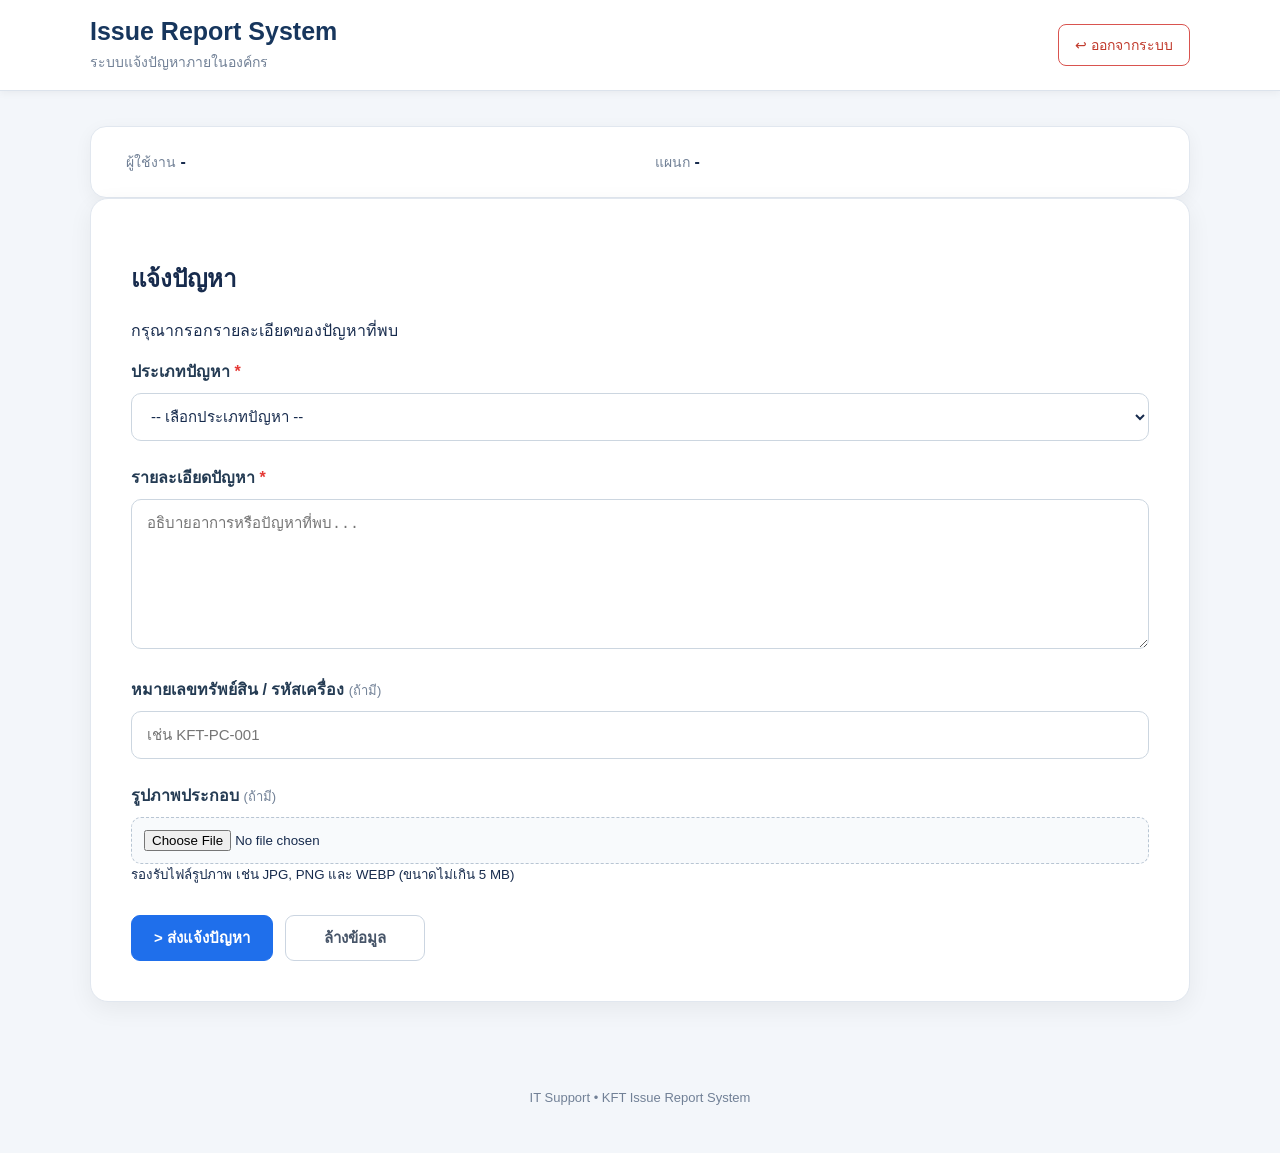
==== index.html @ b0531926 "Update index.html" ====
<!DOCTYPE html>
<html lang="th">
<head>
    <meta charset="UTF-8">
    <meta name="viewport" content="width=device-width, initial-scale=1.0">
    <title>Issue Report System - ระบบแจ้งปัญหาภายในองค์กร</title>
    
    <!-- ดึงไฟล์ CSS (หาก report.html อยู่ในโฟลเดอร์เดียวกับ report.css ให้ใช้ ./report.css) -->
    <!-- หาก report.html อยู่ในโฟลเดอร์ pages/ ให้ใช้ ../report.css -->
    <link rel="stylesheet" href="./report.css">
</head>
<body>

    <!-- HEADER -->
    <header class="site-header">
        <div class="header-container">
            <a href="#" class="brand">
                <img src="../assets/logo.png" alt="KFT Company Logo" class="company-logo" onerror="this.style.display='none'">
                <div class="brand-text">
                    <h1>Issue Report System</h1>
                    <p>ระบบแจ้งปัญหาภายในองค์กร</p>
                </div>
            </a>
            <button type="button" id="logoutButton" class="logout-button">
                &hookleftarrow; ออกจากระบบ
            </button>
        </div>
    </header>

    <!-- MAIN CONTAINER -->
    <main class="main-container">

        <!-- USER INFO CARD -->
        <section class="user-info-card">
            <div>
                <span class="info-label">ผู้ใช้งาน</span>
                <strong id="displayUsername">-</strong>
            </div>
            <div>
                <span class="info-label">แผนก</span>
                <strong id="displayDepartment">-</strong>
            </div>
        </section>

        <!-- REPORT CARD -->
        <section class="report-card">
            <div class="report-card-header">
                <h2>แจ้งปัญหา</h2>
                <p>กรุณากรอกรายละเอียดของปัญหาที่พบ</p>
            </div>

            <!-- MESSAGES -->
            <div id="errorMessage" class="message error-message" hidden></div>
            <div id="successMessage" class="message success-message" hidden></div>

            <!-- FORM -->
            <form id="reportForm" class="report-form" novalidate>
                
                <div class="form-group">
                    <label for="issueType" class="form-label">ประเภทปัญหา <span class="required">*</span></label>
                    <select id="issueType" class="form-control" required>
                        <option value="">-- เลือกประเภทปัญหา --</option>
                        <option value="Hardware">Hardware / อุปกรณ์ชำรุด</option>
                        <option value="Software">Software / โปรแกรมมีปัญหา</option>
                        <option value="Network">Network / อินเทอร์เน็ต</option>
                        <option value="Other">อื่นๆ</option>
                    </select>
                </div>

                <div class="form-group">
                    <label for="description" class="form-label">รายละเอียดปัญหา <span class="required">*</span></label>
                    <textarea id="description" class="form-control textarea-control" placeholder="อธิบายอาการหรือปัญหาที่พบ..." required></textarea>
                </div>

                <div class="form-group">
                    <label for="assetNumber" class="form-label">หมายเลขทรัพย์สิน / รหัสเครื่อง <span class="optional">(ถ้ามี)</span></label>
                    <input type="text" id="assetNumber" class="form-control" placeholder="เช่น KFT-PC-001">
                </div>

                <div class="form-group">
                    <label for="image" class="form-label">รูปภาพประกอบ <span class="optional">(ถ้ามี)</span></label>
                    <input type="file" id="image" class="form-control file-control" accept="image/*">
                    <small class="form-help">รองรับไฟล์รูปภาพ เช่น JPG, PNG และ WEBP (ขนาดไม่เกิน 5 MB)</small>
                </div>

                <div class="form-actions">
                    <button type="submit" id="submitButton" class="submit-button">
                        &gt; ส่งแจ้งปัญหา
                    </button>
                    <button type="button" id="resetButton" class="reset-button">
                        ล้างข้อมูล
                    </button>
                </div>

            </form>
        </section>
    </main>

    <!-- FOOTER -->
    <footer class="site-footer">
        <p>IT Support &bull; KFT Issue Report System</p>
    </footer>

    <!-- JAVASCRIPT FILES -->
    <!-- หากเรียกจากโฟลเดอร์ pages/ ให้ใส่ Path ให้ถูกต้อง เช่น ./auth.js หรือ ../auth.js -->
    <script src="./auth.js"></script>
    <script src="./report.js"></script>

    <script>
        // แสดงข้อมูล User เบื้องต้นบนหน้าจอ
        document.addEventListener("DOMContentLoaded", function() {
            if (typeof getCurrentUser === "function") {
                const user = getCurrentUser();
                if (user) {
                    document.getElementById("displayUsername").textContent = user.username || "-";
                    document.getElementById("displayDepartment").textContent = user.department || "-";
                }
            }
        });
    </script>
</body>
</html>
---- report.css ----
/* =========================================
   Reset
========================================= */

* {
    box-sizing: border-box;
}


html {
    margin: 0;
    padding: 0;
}


body {
    margin: 0;
    padding: 0;

    font-family:
        "Segoe UI",
        Tahoma,
        Arial,
        "Noto Sans Thai",
        sans-serif;

    background: #f3f6fa;

    color: #172b4d;

    min-height: 100vh;
}


/* =========================================
   Header
========================================= */

.site-header {

    width: 100%;

    background: #ffffff;

    border-bottom: 1px solid #dce3ec;

    box-shadow:
        0 2px 8px rgba(0, 0, 0, 0.05);
}


.header-container {

    width: min(1100px, 92%);

    margin: 0 auto;

    min-height: 90px;

    display: flex;

    align-items: center;

    justify-content: space-between;

    gap: 30px;
}


.brand {

    display: flex;

    align-items: center;

    gap: 18px;

    text-decoration: none;

    color: inherit;
}


.company-logo {

    width: 90px;

    height: 70px;

    object-fit: contain;

    display: block;
}


.brand-text h1 {

    margin: 0 0 5px;

    font-size: 25px;

    font-weight: 700;

    color: #17365d;
}


.brand-text p {

    margin: 0;

    font-size: 14px;

    color: #718096;
}


.header-right {

    display: flex;

    align-items: center;
}


/* =========================================
   Logout
========================================= */

.logout-button {

    border: 1px solid #d9534f;

    background: #ffffff;

    color: #c0392b;

    padding: 9px 16px;

    border-radius: 8px;

    font-size: 14px;

    cursor: pointer;

    transition: 0.2s;
}


.logout-button:hover {

    background: #c0392b;

    color: #ffffff;
}


/* =========================================
   User Information
========================================= */

.user-info-section {

    width: min(1100px, 92%);

    margin: 28px auto 0;
}


.user-info-card {

    background: #ffffff;

    border: 1px solid #e1e7ef;

    border-radius: 16px;

    padding: 24px 35px;

    display: grid;

    grid-template-columns: 1fr 1fr;

    gap: 30px;

    box-shadow:
        0 5px 18px rgba(0, 0, 0, 0.05);
}


.user-info-item {

    display: flex;

    flex-direction: column;

    align-items: center;

    justify-content: center;

    gap: 7px;
}


.info-label {

    font-size: 14px;

    color: #718096;
}


.user-info-item strong {

    font-size: 21px;

    color: #17365d;
}


/* =========================================
   Main
========================================= */

.main-container {

    width: min(1100px, 92%);

    margin: 35px auto 50px;
}


.report-card {

    background: #ffffff;

    border: 1px solid #e1e7ef;

    border-radius: 18px;

    padding: 40px;

    box-shadow:
        0 7px 25px rgba(0, 0, 0, 0.06);
}


/* =========================================
   Report Header
========================================= */

.report-header {

    margin-bottom: 30px;
}


.report-header h2 {

    margin: 0 0 8px;

    font-size: 32px;

    color: #17365d;
}


.report-header p {

    margin: 0;

    font-size: 16px;

    color: #718096;
}


/* =========================================
   Message
========================================= */

.message {

    padding: 14px 18px;

    border-radius: 10px;

    margin-bottom: 25px;

    font-size: 15px;
}


/* =========================================
   Form
========================================= */

.form-group {

    margin-bottom: 24px;
}


.form-group label {

    display: block;

    margin-bottom: 9px;

    font-size: 16px;

    font-weight: 600;

    color: #243b53;
}


.required {

    color: #e53935;
}


.optional {

    color: #718096;

    font-size: 13px;

    font-weight: normal;
}


.form-group input[type="text"],
.form-group select,
.form-group textarea {

    width: 100%;

    border: 1px solid #ccd6e0;

    border-radius: 10px;

    background: #ffffff;

    color: #172b4d;

    font-size: 15px;

    padding: 13px 15px;

    outline: none;

    transition:
        border-color 0.2s,
        box-shadow 0.2s;
}


.form-group input[type="text"] {

    height: 48px;
}


.form-group select {

    height: 48px;

    cursor: pointer;
}


.form-group textarea {

    min-height: 150px;

    resize: vertical;

    line-height: 1.6;
}


.form-group input[type="text"]:focus,
.form-group select:focus,
.form-group textarea:focus {

    border-color: #3578c4;

    box-shadow:
        0 0 0 3px rgba(53, 120, 196, 0.12);
}


/* =========================================
   File Upload
========================================= */

.form-group input[type="file"] {

    width: 100%;

    padding: 12px;

    border: 1px dashed #b8c5d3;

    border-radius: 10px;

    background: #f8fafc;

    cursor: pointer;
}


.file-help {

    display: block;

    margin-top: 7px;

    color: #718096;

    font-size: 13px;
}


/* =========================================
   Image Preview
========================================= */

.image-preview-container {

    margin-top: 15px;

    padding: 15px;

    border: 1px solid #e1e7ef;

    border-radius: 10px;

    background: #f8fafc;

    text-align: center;
}


.image-preview {

    max-width: 100%;

    max-height: 350px;

    border-radius: 8px;

    object-fit: contain;
}


/* =========================================
   Buttons
========================================= */

.form-actions {

    display: flex;

    gap: 12px;

    margin-top: 30px;
}


.submit-button,
.reset-button {

    min-width: 140px;

    height: 46px;

    padding: 0 22px;

    border-radius: 9px;

    font-size: 15px;

    font-weight: 600;

    cursor: pointer;

    transition: 0.2s;
}


.submit-button {

    border: 1px solid #1f6feb;

    background: #1f6feb;

    color: #ffffff;
}


.submit-button:hover {

    background: #1557b0;
}


.submit-button:disabled {

    opacity: 0.6;

    cursor: not-allowed;
}


.reset-button {

    border: 1px solid #cbd5e1;

    background: #ffffff;

    color: #475569;
}


.reset-button:hover {

    background: #f1f5f9;
}


/* =========================================
   Footer
========================================= */

.site-footer {

    text-align: center;

    padding: 25px 15px 35px;

    color: #718096;

    font-size: 13px;
}


/* =========================================
   Mobile
========================================= */

@media (max-width: 700px) {

    .header-container {

        width: 94%;

        padding: 15px 0;

        flex-direction: column;

        align-items: stretch;
    }


    .brand {

        justify-content: center;
    }


    .company-logo {

        width: 70px;

        height: 55px;
    }


    .brand-text h1 {

        font-size: 20px;
    }


    .brand-text p {

        font-size: 12px;
    }


    .header-right {

        justify-content: center;
    }


    .user-info-card {

        grid-template-columns: 1fr;

        gap: 18px;

        padding: 20px;
    }


    .report-card {

        padding: 25px 18px;
    }


    .report-header h2 {

        font-size: 27px;
    }


    .form-actions {

        flex-direction: column;
    }


    .submit-button,
    .reset-button {

        width: 100%;
    }

}
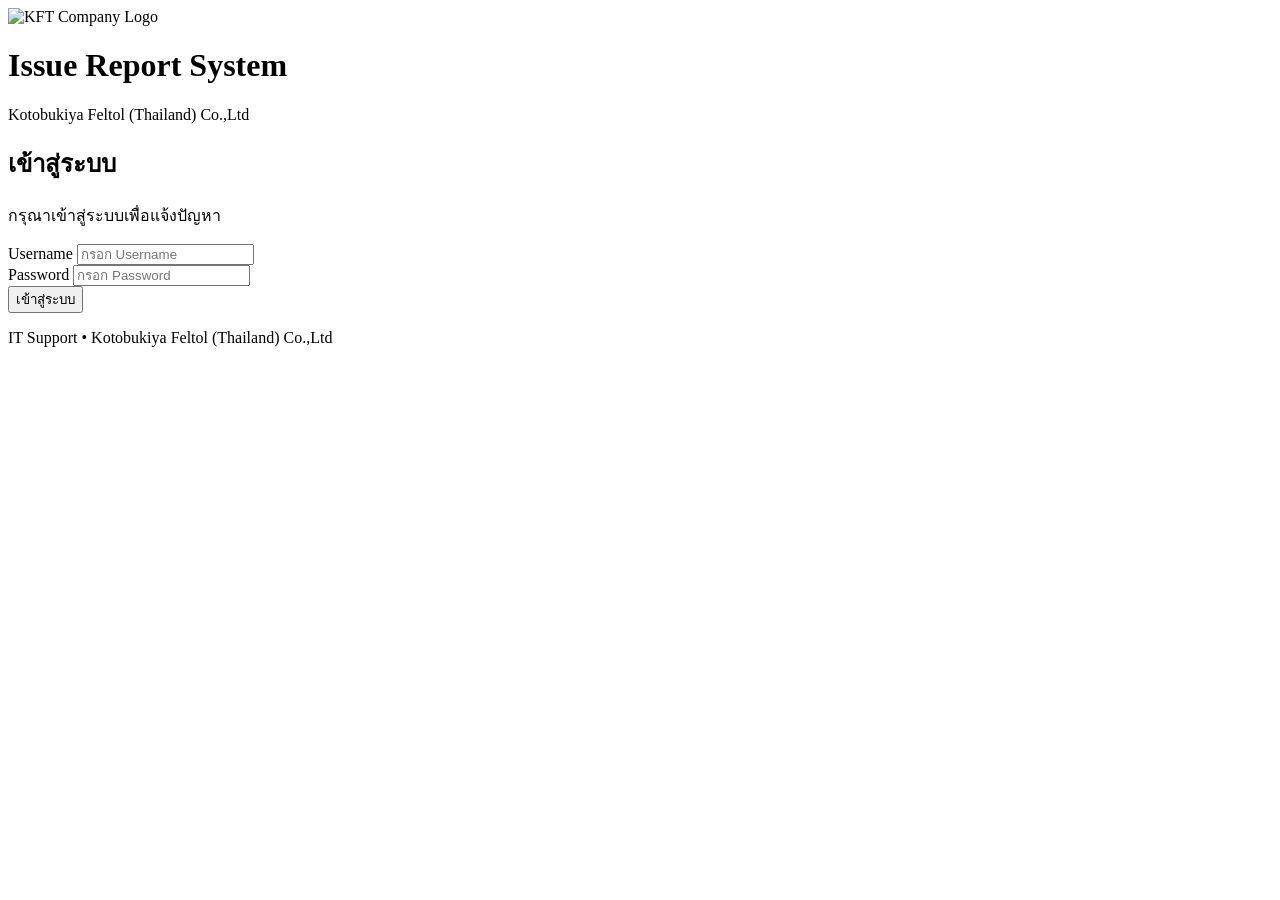
==== commit d2cbacab: "Update index.html" ====
--- a/index.html
+++ b/index.html
@@ -1,122 +1,115 @@
 <!DOCTYPE html>
 <html lang="th">
+
 <head>
     <meta charset="UTF-8">
-    <meta name="viewport" content="width=device-width, initial-scale=1.0">
-    <title>Issue Report System - ระบบแจ้งปัญหาภายในองค์กร</title>
-    
-    <!-- ดึงไฟล์ CSS (หาก report.html อยู่ในโฟลเดอร์เดียวกับ report.css ให้ใช้ ./report.css) -->
-    <!-- หาก report.html อยู่ในโฟลเดอร์ pages/ ให้ใช้ ../report.css -->
-    <link rel="stylesheet" href="./report.css">
+
+    <meta
+        name="viewport"
+        content="width=device-width, initial-scale=1.0"
+    >
+
+    <title>เข้าสู่ระบบ | Issue Report System</title>
+    <link
+        rel="icon"
+        type="image/png"
+        href="images/logoweb.png"
+>   
+    <link rel="stylesheet" href="css/login.css">
 </head>
+
 <body>
 
-    <!-- HEADER -->
-    <header class="site-header">
-        <div class="header-container">
-            <a href="#" class="brand">
-                <img src="../assets/logo.png" alt="KFT Company Logo" class="company-logo" onerror="this.style.display='none'">
-                <div class="brand-text">
-                    <h1>Issue Report System</h1>
-                    <p>ระบบแจ้งปัญหาภายในองค์กร</p>
+    <main>
+
+        <!-- ส่วนหัวระบบ -->
+        <header>
+
+            <img
+                src="images/logo.png"
+                alt="KFT Company Logo"
+                width="150"
+            >
+
+            <h1>Issue Report System</h1>
+
+            <p>
+                Kotobukiya Feltol (Thailand) Co.,Ltd
+            </p>
+
+        </header>
+
+
+        <!-- Login Form -->
+        <section>
+
+            <h2>เข้าสู่ระบบ</h2>
+
+            <p>
+                กรุณาเข้าสู่ระบบเพื่อแจ้งปัญหา
+            </p>
+
+
+            <form id="loginForm">
+
+                <div>
+                    <label for="username">
+                        Username
+                    </label>
+
+                    <input
+                        type="text"
+                        id="username"
+                        name="username"
+                        placeholder="กรอก Username"
+                        autocomplete="username"
+                        required
+                    >
                 </div>
-            </a>
-            <button type="button" id="logoutButton" class="logout-button">
-                &hookleftarrow; ออกจากระบบ
-            </button>
-        </div>
-    </header>
 
-    <!-- MAIN CONTAINER -->
-    <main class="main-container">
 
-        <!-- USER INFO CARD -->
-        <section class="user-info-card">
-            <div>
-                <span class="info-label">ผู้ใช้งาน</span>
-                <strong id="displayUsername">-</strong>
-            </div>
-            <div>
-                <span class="info-label">แผนก</span>
-                <strong id="displayDepartment">-</strong>
-            </div>
+                <div>
+                    <label for="password">
+                        Password
+                    </label>
+
+                    <input
+                        type="password"
+                        id="password"
+                        name="password"
+                        placeholder="กรอก Password"
+                        autocomplete="current-password"
+                        required
+                    >
+                </div>
+
+
+                <button
+                    type="submit"
+                    id="loginButton"
+                >
+                    เข้าสู่ระบบ
+                </button>
+
+            </form>
+
         </section>
 
-        <!-- REPORT CARD -->
-        <section class="report-card">
-            <div class="report-card-header">
-                <h2>แจ้งปัญหา</h2>
-                <p>กรุณากรอกรายละเอียดของปัญหาที่พบ</p>
-            </div>
 
-            <!-- MESSAGES -->
-            <div id="errorMessage" class="message error-message" hidden></div>
-            <div id="successMessage" class="message success-message" hidden></div>
+        <!-- Footer -->
+        <footer>
 
-            <!-- FORM -->
-            <form id="reportForm" class="report-form" novalidate>
-                
-                <div class="form-group">
-                    <label for="issueType" class="form-label">ประเภทปัญหา <span class="required">*</span></label>
-                    <select id="issueType" class="form-control" required>
-                        <option value="">-- เลือกประเภทปัญหา --</option>
-                        <option value="Hardware">Hardware / อุปกรณ์ชำรุด</option>
-                        <option value="Software">Software / โปรแกรมมีปัญหา</option>
-                        <option value="Network">Network / อินเทอร์เน็ต</option>
-                        <option value="Other">อื่นๆ</option>
-                    </select>
-                </div>
+            <p>
+                IT Support • Kotobukiya Feltol (Thailand) Co.,Ltd
+            </p>
 
-                <div class="form-group">
-                    <label for="description" class="form-label">รายละเอียดปัญหา <span class="required">*</span></label>
-                    <textarea id="description" class="form-control textarea-control" placeholder="อธิบายอาการหรือปัญหาที่พบ..." required></textarea>
-                </div>
+        </footer>
 
-                <div class="form-group">
-                    <label for="assetNumber" class="form-label">หมายเลขทรัพย์สิน / รหัสเครื่อง <span class="optional">(ถ้ามี)</span></label>
-                    <input type="text" id="assetNumber" class="form-control" placeholder="เช่น KFT-PC-001">
-                </div>
-
-                <div class="form-group">
-                    <label for="image" class="form-label">รูปภาพประกอบ <span class="optional">(ถ้ามี)</span></label>
-                    <input type="file" id="image" class="form-control file-control" accept="image/*">
-                    <small class="form-help">รองรับไฟล์รูปภาพ เช่น JPG, PNG และ WEBP (ขนาดไม่เกิน 5 MB)</small>
-                </div>
-
-                <div class="form-actions">
-                    <button type="submit" id="submitButton" class="submit-button">
-                        &gt; ส่งแจ้งปัญหา
-                    </button>
-                    <button type="button" id="resetButton" class="reset-button">
-                        ล้างข้อมูล
-                    </button>
-                </div>
-
-            </form>
-        </section>
     </main>
 
-    <!-- FOOTER -->
-    <footer class="site-footer">
-        <p>IT Support &bull; KFT Issue Report System</p>
-    </footer>
 
-    <!-- JAVASCRIPT FILES -->
-    <!-- หากเรียกจากโฟลเดอร์ pages/ ให้ใส่ Path ให้ถูกต้อง เช่น ./auth.js หรือ ../auth.js -->
-    <script src="./auth.js"></script>
-    <script src="./report.js"></script>
+    <script src="js/login.js"></script>
 
-    <script>
-        // แสดงข้อมูล User เบื้องต้นบนหน้าจอ
-        document.addEventListener("DOMContentLoaded", function() {
-            if (typeof getCurrentUser === "function") {
-                const user = getCurrentUser();
-                if (user) {
-                    document.getElementById("displayUsername").textContent = user.username || "-";
-                    document.getElementById("displayDepartment").textContent = user.department || "-";
-                }
-            }
-        });
-    </script>
 </body>
+
 </html>
